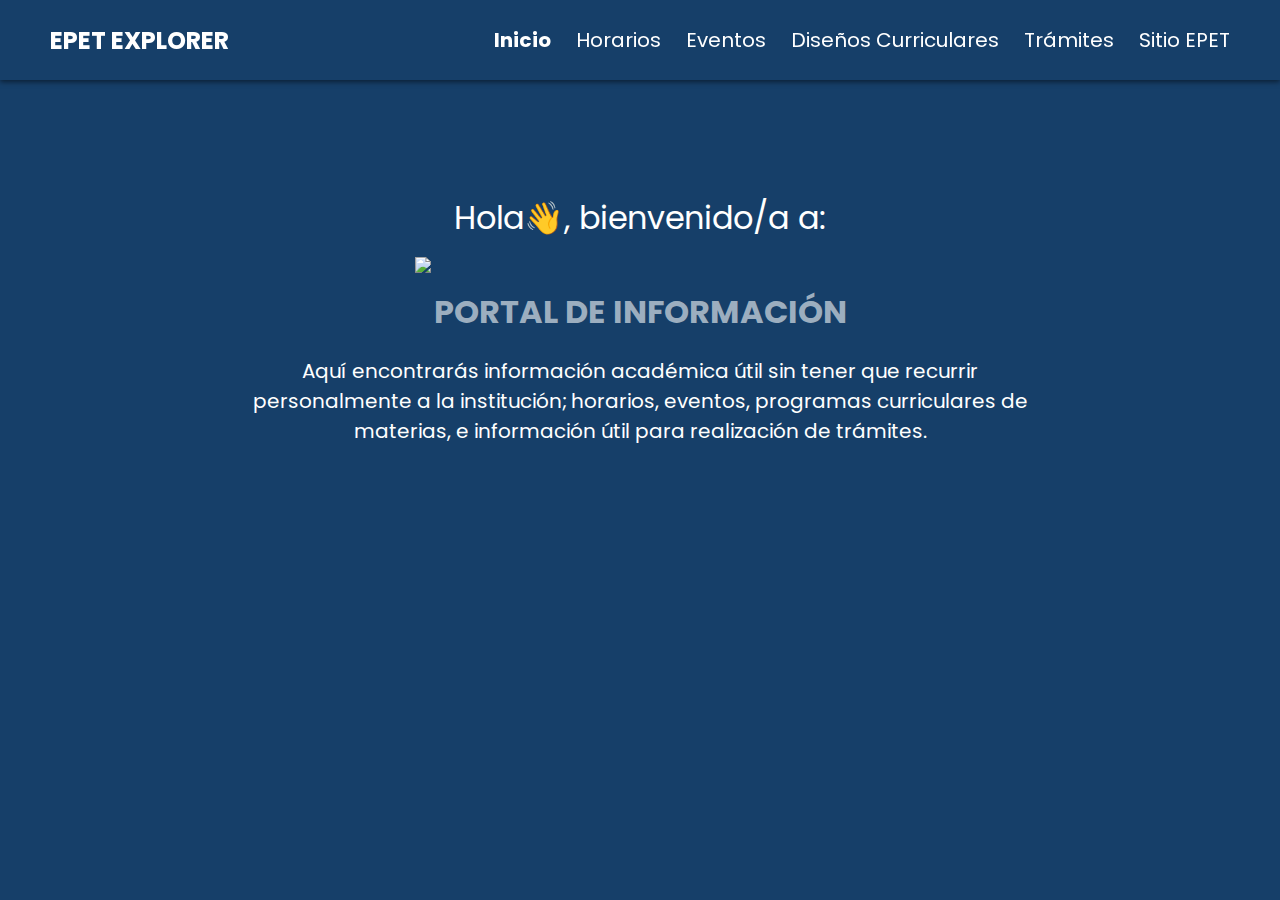
==== index.html @ c490e480 "Se linkean los ficheros HTML index y horarios a la nueva sección 'Eventos'" ====
<!DOCTYPE html>
<html lang="en">
<head>
    <meta charset="UTF-8">
    <meta name="viewport" content="width=device-width, initial-scale=1.0">
    <link href='https://unpkg.com/boxicons@2.1.4/css/boxicons.min.css' rel='stylesheet'>
    <link rel="stylesheet" href="index.css">
    <title>Epet Explorer</title>
</head>
<body>
    
    <div class="navbar ">
        <h2>EPET EXPLORER</h2>
        <ul>
            <li><a style="font-weight: bold;" href="index.html">Inicio</a></li>
            <li><a href="horarios.html">Horarios</a></li>
            <li><a href="eventos.html">Eventos</a></li>
            <li><a href="#">Diseños Curriculares</a></li>
            <li><a href="#">Trámites</a></li>
            <li><a href="https://epet4iguazu.edu.ar/portal/">Sitio EPET</a></li>

        </ul>
        <!--Asmr Prog | botón de hire me-->
    </div>

    <div class="main">
        <p class="title">Hola👋, bienvenido/a a:</p>
        <img src="sources/logo.png">
        <p class="sub1">Portal de Información</p>
        <p class="sub2">Aquí encontrarás información académica útil sin tener que recurrir personalmente a la institución; horarios, eventos, programas curriculares de materias, e información útil para realización de trámites.</p>
    </div>

    <div class="footer">

    </div>

</body>
</html>
---- index.css ----
@import url('https://fonts.googleapis.com/css2?family=Poppins:ital,wght@0,100;0,200;0,300;0,400;0,500;0,600;0,700;0,800;0,900;1,100;1,200;1,300;1,400;1,500;1,600;1,700;1,800;1,900&display=swap');

/* Navbar Style*/
*{
    margin: 0;
    padding: 0;
    box-sizing: border-box;
    font-family: 'Poppins', sans-serif;
}

body{
    height: 100vh;
    background: #163f69;
}

.navbar{
    top: 0;
    left: 0;
    width: 100%;
    background-color: #163f69;
    display: flex;
    align-items: center ;
    justify-content: space-between;
    height: 80px;
    padding: 0 50px;
    position: fixed;
    z-index: 1000;
    box-shadow: 0 2px 5px rgba(0, 0, 0, 0.5);
}

.navbar h2{
    color: #fff;
    font-weight: bold;
}

.navbar ul{
    display: flex;

}

.navbar ul li{
    list-style: none;
}

.navbar ul li a{
    text-decoration: none;
    color: #fff;
    font-size: 20px;
    margin-right: 25px;
    transition: color 0.3s ease;
}

.navbar ul li:hover a{
    color: #9da0a3;
}
.navbar ul li:first-child a{
    align-items: start; 
}

.navbar ul li:last-child a{
    margin: 0;
}

.page-btn{
    background: #245a90;
    padding: 6px 30px;
    border: 4;
    border-color: #fff;
    font-size: 20px;
    cursor: pointer;
    border-radius: 6px;
    transition: color 0.3s ease;
}

.page-btn:hover{
    color: #fff;
}

/* Main Page Style*/

.main{
    height: 640px;
    display: flex;
    flex-direction: column;
    align-items: center;
    justify-content: center;
}
.main p.title{
    font-size: 32px;
    color: #fff;
    font-weight: 500px;
}
.main p.sub1{
    font-size: 32px;
    font-weight: bold;
    color: #9caebf;
    margin-top: 15px;
    text-transform: uppercase;
}

.main p.sub2{
    width: 800px;
    text-align: center;
    margin: 0 auto;
    font-size: 20px;
    color: #fff;
    margin-top: 20px;
}

.main .subtitle {
    width: 600px; /* Establece el ancho máximo del subtítulo */
    text-align: center; /* Centra el texto horizontalmente */
    margin: 0 auto; /* Centra el elemento horizontalmente dentro de su contenedor */
}

.main img{
    width: 450px;
    
    margin-top: 15px;
}
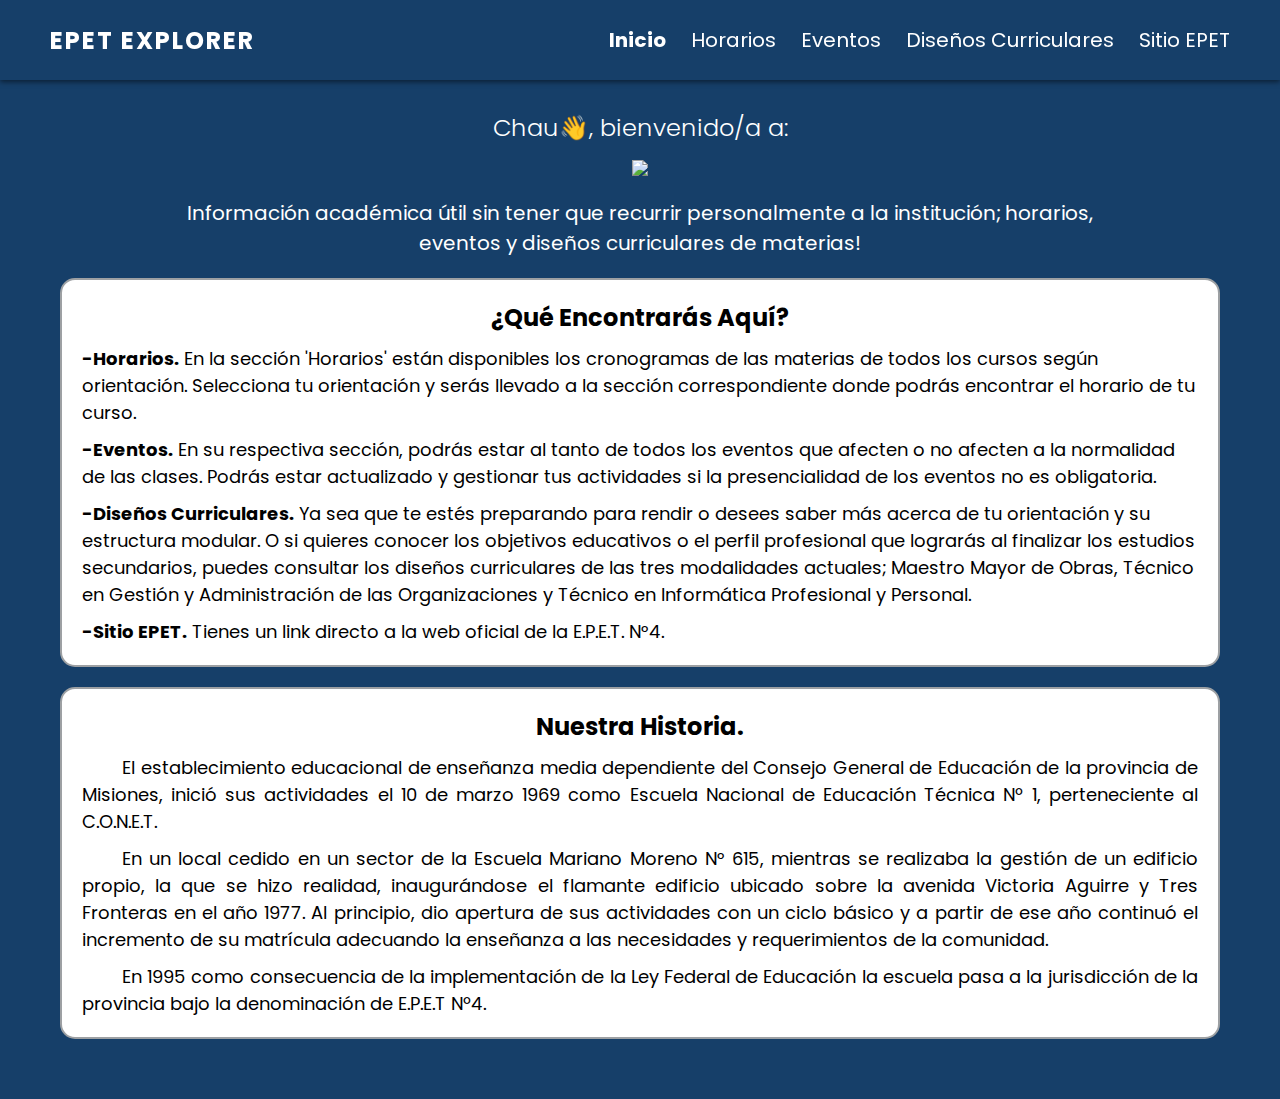
==== commit 73f14dcf: "Update index.html" ====
--- a/index.html
+++ b/index.html
@@ -3,36 +3,68 @@
 <head>
     <meta charset="UTF-8">
     <meta name="viewport" content="width=device-width, initial-scale=1.0">
+    <script src="script.js"></script>
+    <link rel="icon" href="sources/favicon.ico" type="image/x-icon">
     <link href='https://unpkg.com/boxicons@2.1.4/css/boxicons.min.css' rel='stylesheet'>
     <link rel="stylesheet" href="index.css">
     <title>Epet Explorer</title>
 </head>
 <body>
+    <header>
+        <nav class="navbar">
+
+            <div class="navbar-brand">
+                <h2>EPET EXPLORER</h2>
+            </div>
+            <div class="menu-toggle">
+                <i class='bx bx-menu'></i>
+            </div>
+                <ul class="navbar-menu">
+                    <li><a style="font-weight: bold;"href="index.html">Inicio</a></li>
+                    <li><a href="horarios.html">Horarios</a></li>
+                    <li><a href="eventos.html">Eventos</a></li>
+                    <li><a href="dis_curriculares.html">Diseños Curriculares</a></li>
+                    <li><a href="https://epet4iguazu.edu.ar/portal/">Sitio EPET</a></li>
+                </ul>
+            </div>
+        </nav>
+    </header>
     
-    <div class="navbar ">
-        <h2>EPET EXPLORER</h2>
-        <ul>
-            <li><a style="font-weight: bold;" href="index.html">Inicio</a></li>
-            <li><a href="horarios.html">Horarios</a></li>
-            <li><a href="eventos.html">Eventos</a></li>
-            <li><a href="#">Diseños Curriculares</a></li>
-            <li><a href="#">Trámites</a></li>
-            <li><a href="https://epet4iguazu.edu.ar/portal/">Sitio EPET</a></li>
+    <div class="main">
+        <h2>Chau👋, bienvenido/a a:</h2>
+        <img src="sources/logo.png">
+        <p class="sub">Información académica útil sin tener que recurrir personalmente a la institución; horarios, eventos y diseños curriculares de materias!</p>
 
-        </ul>
-        <!--Asmr Prog | botón de hire me-->
-    </div>
+    <div class="container">
 
-    <div class="main">
-        <p class="title">Hola👋, bienvenido/a a:</p>
-        <img src="sources/logo.png">
-        <p class="sub1">Portal de Información</p>
-        <p class="sub2">Aquí encontrarás información académica útil sin tener que recurrir personalmente a la institución; horarios, eventos, programas curriculares de materias, e información útil para realización de trámites.</p>
-    </div>
+        <div class="info">
+            <h2>¿Qué Encontrarás Aquí?</h2>
+                <p><span>-Horarios.</span> En la sección 'Horarios' están disponibles los cronogramas de las materias de todos los cursos según orientación. Selecciona tu orientación y serás llevado a la sección correspondiente donde podrás encontrar el horario de tu curso.</p>
+
+                <p> <span>-Eventos.</span> En su respectiva sección, podrás estar al tanto de todos los eventos que afecten o no afecten a la normalidad de las clases. Podrás estar actualizado y gestionar tus actividades si la presencialidad de los eventos no es obligatoria.</p>
+
+                <p> <span>-Diseños Curriculares.</span> Ya sea que te estés preparando para rendir o desees saber más acerca de tu orientación y su estructura modular. O si quieres conocer los objetivos educativos o el perfil profesional que lograrás al finalizar los estudios secundarios, puedes consultar los diseños curriculares de las tres modalidades actuales; Maestro Mayor de Obras, Técnico en Gestión y Administración de las Organizaciones y Técnico en Informática Profesional y Personal.</p>
+
+                <p> <span>-Sitio EPET.</span> Tienes un link directo a la web oficial de la E.P.E.T. N°4. </p>
+            </div>
+
+            <div class="info">
+                <div class="history">
+                <h2>Nuestra Historia.</h2>
+                    <p>El establecimiento educacional de enseñanza media dependiente del Consejo General de Educación de la provincia de Misiones, inició sus actividades el 10 de marzo 1969 como Escuela Nacional de Educación Técnica Nº 1, perteneciente al C.O.N.E.T. </p>
+    
+                    <p>En un local cedido en un sector de la Escuela Mariano Moreno N° 615, mientras se realizaba la gestión de un edificio propio, la que se hizo realidad, inaugurándose el flamante edificio ubicado sobre la avenida Victoria Aguirre y Tres Fronteras en el año 1977. Al principio, dio apertura de sus actividades con un ciclo básico y a partir de ese año continuó el incremento de su matrícula adecuando la enseñanza a las necesidades y requerimientos de la comunidad.</p>
+    
+                    <p> <span>  </span>En 1995 como consecuencia de la implementación de la Ley Federal de Educación la escuela pasa a la jurisdicción de la provincia bajo la denominación de E.P.E.T Nº4. </p>
+                </div>
+            </div>
+
+        </div>
+
 
     <div class="footer">
 
     </div>
 
 </body>
-</html>+</html>
--- a/index.css
+++ b/index.css
@@ -1,18 +1,72 @@
 @import url('https://fonts.googleapis.com/css2?family=Poppins:ital,wght@0,100;0,200;0,300;0,400;0,500;0,600;0,700;0,800;0,900;1,100;1,200;1,300;1,400;1,500;1,600;1,700;1,800;1,900&display=swap');
 
-/* Navbar Style*/
+html{
+    scroll-behavior: smooth;
+}
+
 *{
     margin: 0;
     padding: 0;
+    outline: 0;
+    border: 0;
+    text-decoration: none;
+    font-family: 'Poppins', sans-serif;
+}
+
+body{
+    margin: 0;
+    padding: 0;
+    background: #163f69;
+}
+
+/*Menú de Hamburguesa*/
+.menu-toggle i{
+    cursor: pointer;
+    margin-top: 8px;
+    font-size: 22px;
+    color: #fff;
+    transition: color 0.3s ease;
+}
+
+.menu-toggle i:hover{
+    color: #9da0a3;
+}
+
+.navbar-menu.active{
+    display: flex;
+    text-align: end;
+    justify-content: end;
+    flex-direction: column;
+    position: absolute;
+    top: 80px;
+    left: 0;
+    background-color: #163f69;
+    width: 100%;
+    padding: 20px;
     box-sizing: border-box;
-    font-family: 'Poppins', sans-serif;
-}
-
-body{
-    height: 100vh;
-    background: #163f69;
-}
-
+}
+
+.navbar-menu.active li{
+    border: solid 2px #9da0a3;
+    margin-bottom: 10px;
+}
+
+.navbar-menu.active li:last-child{
+    padding-right: 23px ;
+}
+
+.navbar-menu a{
+    color: #fff;
+    text-decoration: none;
+    font-size: 20px;
+    transition: color 0.3s ease;
+}
+
+.navbar-menu a:hover{
+    color: #9da0a3;
+}
+
+/* Navbar Style */
 .navbar{
     top: 0;
     left: 0;
@@ -26,17 +80,19 @@
     position: fixed;
     z-index: 1000;
     box-shadow: 0 2px 5px rgba(0, 0, 0, 0.5);
+    box-sizing: border-box;
 }
 
 .navbar h2{
     color: #fff;
     font-weight: bold;
-}
-
+    letter-spacing: 2px;
+}
+/*
 .navbar ul{
     display: flex;
 
-}
+}*/
 
 .navbar ul li{
     list-style: none;
@@ -61,60 +117,118 @@
     margin: 0;
 }
 
-.page-btn{
-    background: #245a90;
-    padding: 6px 30px;
-    border: 4;
-    border-color: #fff;
-    font-size: 20px;
-    cursor: pointer;
-    border-radius: 6px;
-    transition: color 0.3s ease;
-}
-
-.page-btn:hover{
-    color: #fff;
-}
-
 /* Main Page Style*/
 
 .main{
-    height: 640px;
-    display: flex;
+    background-color: #163f69;
+    padding: 40px;
+    margin-top: 70px;
+    display: block;
     flex-direction: column;
     align-items: center;
-    justify-content: center;
-}
-.main p.title{
-    font-size: 32px;
-    color: #fff;
-    font-weight: 500px;
-}
-.main p.sub1{
-    font-size: 32px;
+    text-align: center;
+}
+
+.main h2{
+    font-weight: 300;
+    font-size: 24px;
+    text-align: center;
+    color: #fff;
+}
+
+.main img{
+    width: 35%;
+    margin: 15px 0px;
+}
+
+.main p.sub{
+    width: 80%;
+    margin: 0 auto;
+    text-align: center;
+    font-size: 20px;
+    color: #fff;
+}
+
+.container{
+    align-items: center;
+}
+
+.container .info{
+    text-align: start;
+    border: solid 2px #9da0a3;
+    border-radius: 15px;
+    background-color: #fff;
+    padding: 20px;
+    margin: 20px;
+}
+
+.info .history p{
+    text-indent: 40px;
+    text-align: justify;
+}
+
+.container .info h2{
+    text-align: center;
+    color: black;
     font-weight: bold;
-    color: #9caebf;
-    margin-top: 15px;
-    text-transform: uppercase;
-}
-
-.main p.sub2{
-    width: 800px;
-    text-align: center;
-    margin: 0 auto;
-    font-size: 20px;
-    color: #fff;
-    margin-top: 20px;
-}
-
-.main .subtitle {
-    width: 600px; /* Establece el ancho máximo del subtítulo */
-    text-align: center; /* Centra el texto horizontalmente */
-    margin: 0 auto; /* Centra el elemento horizontalmente dentro de su contenedor */
-}
-
-.main img{
-    width: 450px;
+}
+.container .head-info{
+    text-align: center  ;
+    font-weight: 500;
+}
+
+.container p{
+    margin-top: 10px;
+    font-size: 18px;
+    font-weight: 400 ;
+}
+
+.main .container span {
+    font-weight: bold;
+}
+
+/*Responsive Codes*/
+.navbar-menu-hidden{
+    display: none;
+}
+
+/*para PC*/
+@media only screen and (min-width: 896px){
+    .navbar ul{
+        display: flex;
+    }
+    .navbar .menu-toggle{
+        display: none;
+    }
+}
+
+/* Para tablets */
+@media only screen and (min-width: 912px) and (max-width: 1000px) {
+    /* Agrega aquí tus estilos para tablets */
+    .navbar-menu{
+        display: none;
+    }
     
-    margin-top: 15px;
-}+    .main img{
+        width: 80%;
+        margin: 15px 0px;
+    }
+}
+
+/*para celulares*/
+@media screen and (max-width: 896px) {
+    .navbar-menu{
+        display: none;
+    }
+    
+    .main img{
+        width: 80%;
+        margin: 15px 0px;
+    }
+
+    .info .history p{
+        text-indent: 0;
+        text-align: justify;
+    }
+
+}
